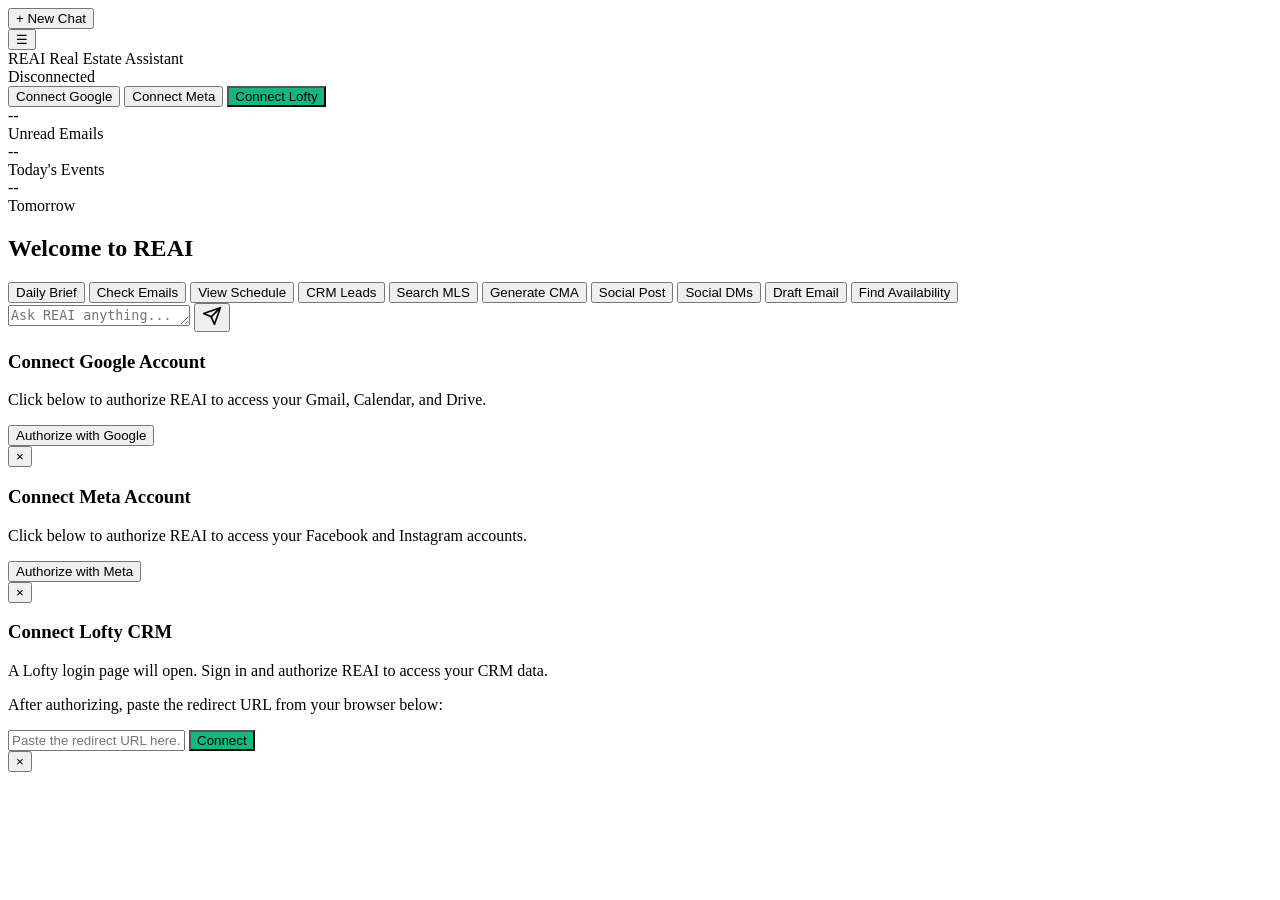
==== app/static/index.html @ 43204be3 "REAI - Real Estate AI Assistant v1.0" ====
<!DOCTYPE html>
<html lang="en">
<head>
    <meta charset="UTF-8">
    <meta name="viewport" content="width=device-width, initial-scale=1.0, maximum-scale=1.0, user-scalable=no">
    <meta name="apple-mobile-web-app-capable" content="yes">
    <meta name="apple-mobile-web-app-status-bar-style" content="black-translucent">
    <meta name="theme-color" content="#0f1117">
    <link rel="manifest" href="/static/manifest.json">
    <title>REAI - Real Estate AI Assistant</title>
    <link rel="stylesheet" href="/static/style.css?v=20260611b">
</head>
<body>
    <!-- Sidebar Overlay -->
    <div class="sidebar-overlay" id="sidebar-overlay"></div>

    <!-- Sidebar -->
    <div class="sidebar" id="sidebar">
        <button class="new-chat-btn" id="new-chat-btn">+ New Chat</button>
        <div class="sidebar-list" id="sidebar-list"></div>
    </div>

    <!-- Header -->
    <header class="header" id="header">
        <button class="menu-btn" id="menu-btn">&#9776;</button>
        <div class="logo">REAI Real Estate Assistant</div>
        <div class="header-right">
            <div class="status-badge" id="status-badge">
                <span class="status-dot" id="status-dot"></span>
                <span class="status-text" id="status-text">Disconnected</span>
            </div>
            <button class="connect-btn" id="connect-btn">Connect Google</button>
            <button class="meta-connect-btn" id="meta-connect-btn">Connect Meta</button>
            <button class="connect-btn lofty-connect-btn" id="lofty-connect-btn" style="background:#10b981">Connect Lofty</button>
        </div>
    </header>

    <!-- Chat Container -->
    <div class="chat-container" id="chat-container">
        <!-- Welcome Screen -->
        <div class="welcome-screen" id="welcome-screen">
            <div class="stats-row">
                <div class="stat-card">
                    <div class="stat-value" id="stat-unread">--</div>
                    <div class="stat-label">Unread Emails</div>
                </div>
                <div class="stat-card">
                    <div class="stat-value" id="stat-today">--</div>
                    <div class="stat-label">Today's Events</div>
                </div>
                <div class="stat-card">
                    <div class="stat-value" id="stat-tomorrow">--</div>
                    <div class="stat-label">Tomorrow</div>
                </div>
            </div>
            <h2>Welcome to REAI</h2>
            <div class="suggestions-grid">
                <button class="suggestion-card" onclick="useSuggestion('Give me my daily brief')">Daily Brief</button>
                <button class="suggestion-card" onclick="useSuggestion('Check my recent emails')">Check Emails</button>
                <button class="suggestion-card" onclick="useSuggestion('Show my schedule for today')">View Schedule</button>
                <button class="suggestion-card" onclick="useSuggestion('Show my CRM leads')">CRM Leads</button>
                <button class="suggestion-card" onclick="useSuggestion('Search MLS listings')">Search MLS</button>
                <button class="suggestion-card" onclick="useSuggestion('Generate a CMA report')">Generate CMA</button>
                <button class="suggestion-card" onclick="useSuggestion('Create a social media post')">Social Post</button>
                <button class="suggestion-card" onclick="useSuggestion('Check my social media DMs')">Social DMs</button>
                <button class="suggestion-card" onclick="useSuggestion('Draft an email')">Draft Email</button>
                <button class="suggestion-card" onclick="useSuggestion('Find my available time slots')">Find Availability</button>
            </div>
        </div>

        <!-- Messages will be appended here -->
    </div>

    <!-- Input Area -->
    <div class="input-area" id="input-area">
        <div class="input-wrapper">
            <textarea id="message-input" placeholder="Ask REAI anything..." rows="1"></textarea>
            <button class="send-btn" id="send-btn">
                <svg width="20" height="20" viewBox="0 0 24 24" fill="none" stroke="currentColor" stroke-width="2" stroke-linecap="round" stroke-linejoin="round">
                    <line x1="22" y1="2" x2="11" y2="13"></line>
                    <polygon points="22 2 15 22 11 13 2 9 22 2"></polygon>
                </svg>
            </button>
        </div>
    </div>

    <!-- Google Auth Modal -->
    <div class="modal-overlay" id="google-auth-modal">
        <div class="modal">
            <h3>Connect Google Account</h3>
            <div class="auth-step" id="google-step-1">
                <p>Click below to authorize REAI to access your Gmail, Calendar, and Drive.</p>
                <button class="modal-btn" id="google-authorize-btn">Authorize with Google</button>
            </div>
            <div class="auth-step" id="google-step-2" style="display:none;">
                <p>Paste the redirect URL you received after authorizing:</p>
                <input type="text" class="auth-input" id="google-auth-code" placeholder="Paste the redirect URL here...">
                <button class="modal-btn" id="google-submit-btn">Submit</button>
            </div>
            <button class="modal-close" id="google-modal-close">&times;</button>
        </div>
    </div>

    <!-- Meta Auth Modal -->
    <div class="modal-overlay" id="meta-auth-modal">
        <div class="modal meta-modal">
            <h3>Connect Meta Account</h3>
            <div class="auth-step" id="meta-step-1">
                <p>Click below to authorize REAI to access your Facebook and Instagram accounts.</p>
                <button class="modal-btn meta-btn" id="meta-authorize-btn">Authorize with Meta</button>
            </div>
            <div class="auth-step" id="meta-step-2" style="display:none;">
                <p>Paste the redirect URL you received after authorizing:</p>
                <input type="text" class="auth-input" id="meta-auth-code" placeholder="Paste the redirect URL here...">
                <button class="modal-btn meta-btn" id="meta-submit-btn">Submit</button>
            </div>
            <button class="modal-close" id="meta-modal-close">&times;</button>
        </div>
    </div>

    <!-- Lofty Auth Modal -->
    <div class="modal-overlay" id="lofty-auth-modal">
        <div class="modal">
            <h3>Connect Lofty CRM</h3>
            <div class="auth-step" id="lofty-step-1">
                <p>A Lofty login page will open. Sign in and authorize REAI to access your CRM data.</p>
            </div>
            <div class="auth-step" id="lofty-step-2">
                <p>After authorizing, paste the redirect URL from your browser below:</p>
                <input type="text" class="auth-input" id="lofty-auth-code" placeholder="Paste the redirect URL here...">
                <button class="modal-btn" id="lofty-submit-btn" style="background:#10b981">Connect</button>
            </div>
            <div class="auth-error" id="lofty-auth-error" style="display:none"></div>
            <button class="modal-close" id="lofty-modal-close">&times;</button>
        </div>
    </div>

    <script src="/static/app.js?v=20260611b"></script>
</body>
</html>
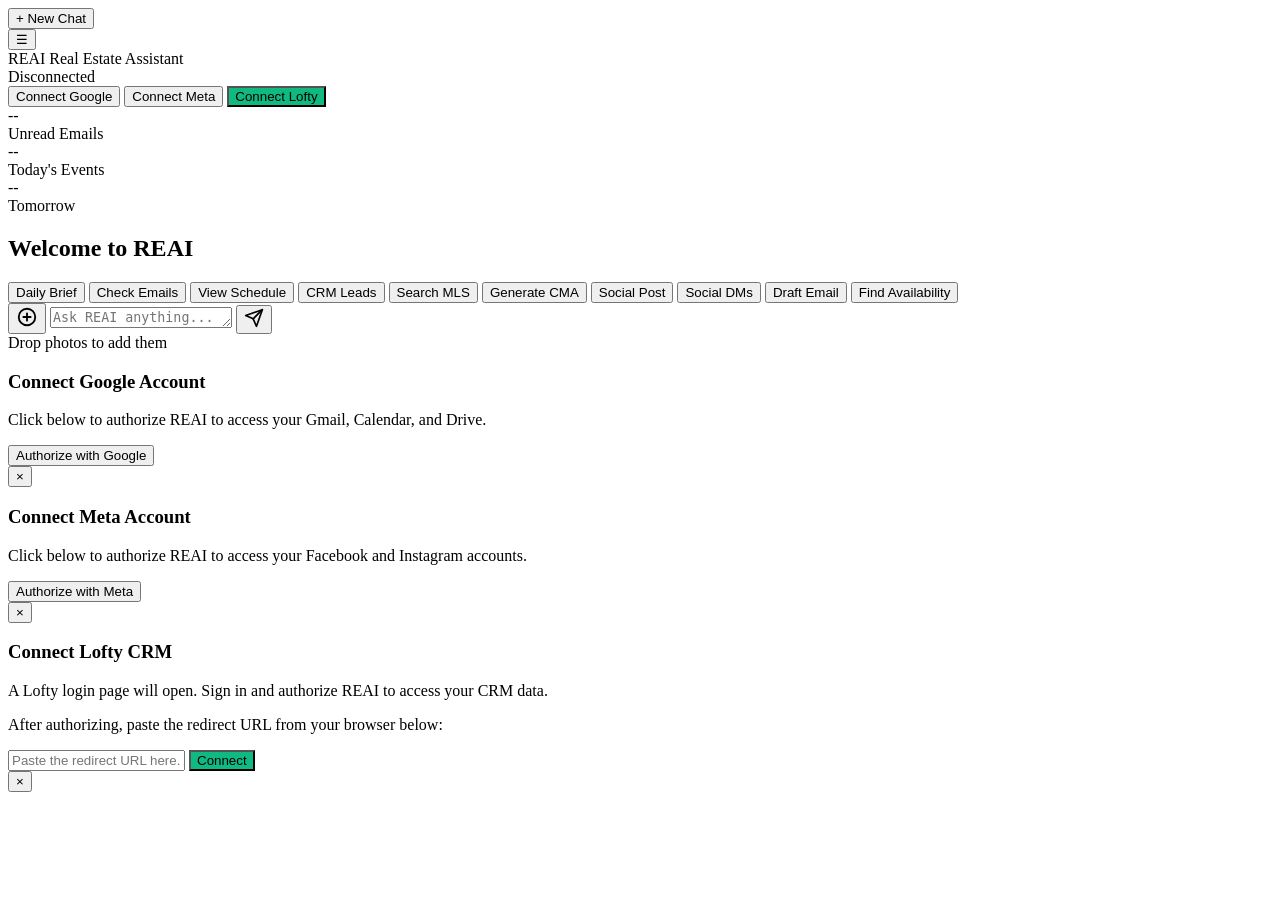
==== commit 2074bb97: "Chat: add the + button for photos and documents The upload API has been there since the graphics wor" ====
--- a/app/static/index.html
+++ b/app/static/index.html
@@ -8,7 +8,7 @@
     <meta name="theme-color" content="#0f1117">
     <link rel="manifest" href="/static/manifest.json">
     <title>REAI - Real Estate AI Assistant</title>
-    <link rel="stylesheet" href="/static/style.css?v=20260611b">
+    <link rel="stylesheet" href="/static/style.css?v=20260823a">
 </head>
 <body>
     <!-- Sidebar Overlay -->
@@ -34,6 +34,10 @@
             <button class="connect-btn lofty-connect-btn" id="lofty-connect-btn" style="background:#10b981">Connect Lofty</button>
         </div>
     </header>
+
+    <!-- Posts drafted by the assistant, waiting on a human click. Nothing
+         reaches Facebook or Instagram until Approve is pressed here. -->
+    <div class="pending-bar" id="pending-bar" style="display:none"></div>
 
     <!-- Chat Container -->
     <div class="chat-container" id="chat-container">
@@ -73,16 +77,33 @@
 
     <!-- Input Area -->
     <div class="input-area" id="input-area">
-        <div class="input-wrapper">
-            <textarea id="message-input" placeholder="Ask REAI anything..." rows="1"></textarea>
-            <button class="send-btn" id="send-btn">
+        <div class="input-wrapper" id="input-wrapper">
+            <!-- Files picked but not sent yet. They upload the moment they are
+                 chosen, so pressing send is instant. -->
+            <div class="attach-strip" id="attach-strip"></div>
+            <div class="input-row">
+                <button class="attach-btn" id="attach-btn" title="Add photos or a PDF" aria-label="Add photos or a PDF">
+                    <svg width="22" height="22" viewBox="0 0 24 24" fill="none" stroke="currentColor" stroke-width="2" stroke-linecap="round">
+                        <circle cx="12" cy="12" r="9"></circle>
+                        <line x1="12" y1="8" x2="12" y2="16"></line>
+                        <line x1="8" y1="12" x2="16" y2="12"></line>
+                    </svg>
+                </button>
+                <input type="file" id="file-input" multiple
+                       accept="image/jpeg,image/png,image/webp,.jpg,.jpeg,.png,.webp,.pdf,.txt,.csv" hidden>
+                <textarea id="message-input" placeholder="Ask REAI anything..." rows="1"></textarea>
+                <button class="send-btn" id="send-btn">
                 <svg width="20" height="20" viewBox="0 0 24 24" fill="none" stroke="currentColor" stroke-width="2" stroke-linecap="round" stroke-linejoin="round">
                     <line x1="22" y1="2" x2="11" y2="13"></line>
                     <polygon points="22 2 15 22 11 13 2 9 22 2"></polygon>
                 </svg>
-            </button>
+                </button>
+            </div>
         </div>
     </div>
+
+    <!-- Shown while a photo is dragged over the window -->
+    <div class="drop-veil" id="drop-veil">Drop photos to add them</div>
 
     <!-- Google Auth Modal -->
     <div class="modal-overlay" id="google-auth-modal">
@@ -135,6 +156,6 @@
         </div>
     </div>
 
-    <script src="/static/app.js?v=20260611b"></script>
+    <script src="/static/app.js?v=20260823a"></script>
 </body>
 </html>
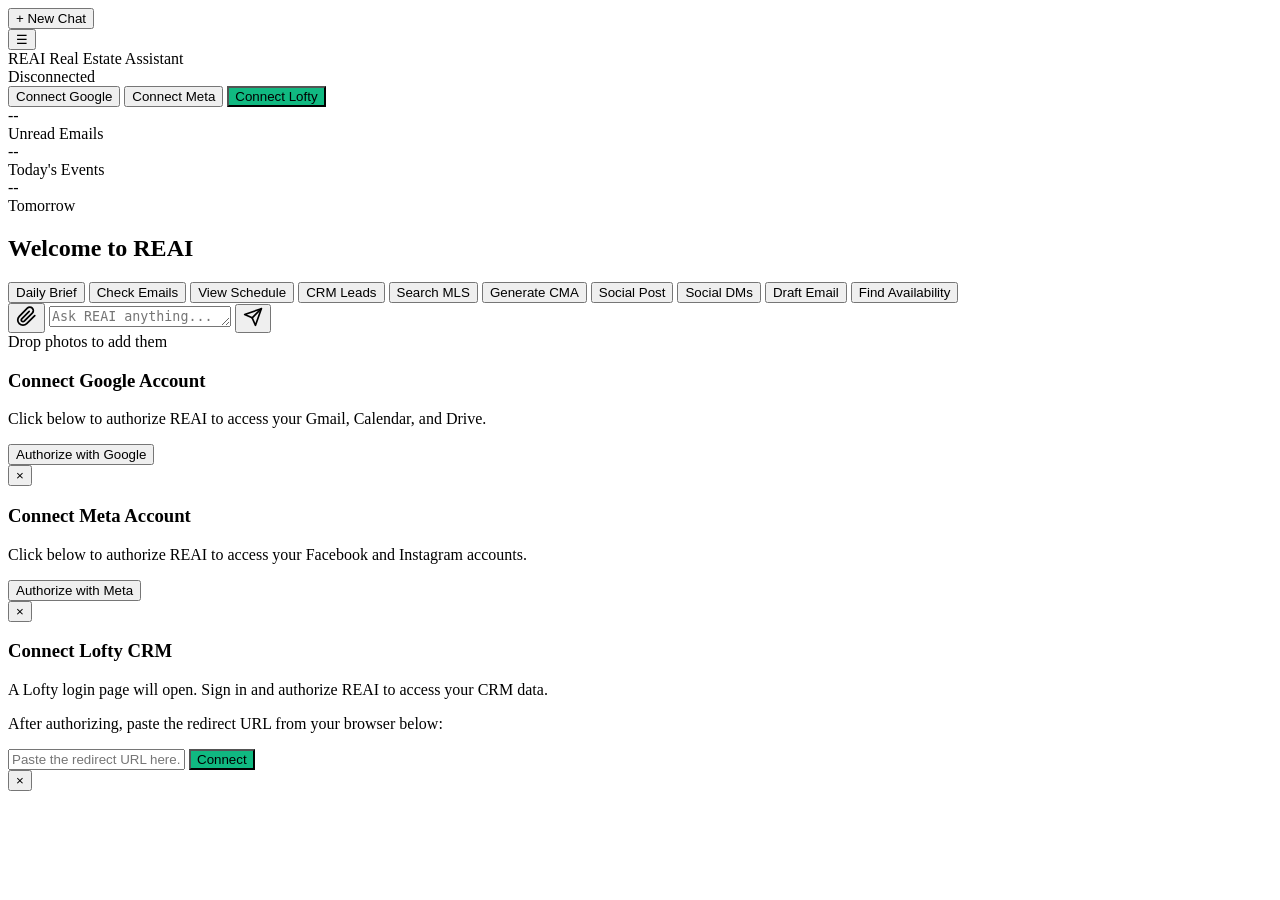
==== commit 312391a0: "Chat: paperclip icon on the attach button Augie looked for a paperclip, not a plus. Same button, uni" ====
--- a/app/static/index.html
+++ b/app/static/index.html
@@ -8,7 +8,7 @@
     <meta name="theme-color" content="#0f1117">
     <link rel="manifest" href="/static/manifest.json">
     <title>REAI - Real Estate AI Assistant</title>
-    <link rel="stylesheet" href="/static/style.css?v=20260823a">
+    <link rel="stylesheet" href="/static/style.css?v=20260823b">
 </head>
 <body>
     <!-- Sidebar Overlay -->
@@ -82,11 +82,9 @@
                  chosen, so pressing send is instant. -->
             <div class="attach-strip" id="attach-strip"></div>
             <div class="input-row">
-                <button class="attach-btn" id="attach-btn" title="Add photos or a PDF" aria-label="Add photos or a PDF">
-                    <svg width="22" height="22" viewBox="0 0 24 24" fill="none" stroke="currentColor" stroke-width="2" stroke-linecap="round">
-                        <circle cx="12" cy="12" r="9"></circle>
-                        <line x1="12" y1="8" x2="12" y2="16"></line>
-                        <line x1="8" y1="12" x2="16" y2="12"></line>
+                <button class="attach-btn" id="attach-btn" title="Attach photos or a PDF" aria-label="Attach photos or a PDF">
+                    <svg width="21" height="21" viewBox="0 0 24 24" fill="none" stroke="currentColor" stroke-width="2" stroke-linecap="round" stroke-linejoin="round">
+                        <path d="M21.44 11.05l-9.19 9.19a6 6 0 0 1-8.49-8.49l9.19-9.19a4 4 0 0 1 5.66 5.66l-9.2 9.19a2 2 0 0 1-2.83-2.83l8.49-8.48"></path>
                     </svg>
                 </button>
                 <input type="file" id="file-input" multiple
@@ -156,6 +154,6 @@
         </div>
     </div>
 
-    <script src="/static/app.js?v=20260823a"></script>
+    <script src="/static/app.js?v=20260823b"></script>
 </body>
 </html>
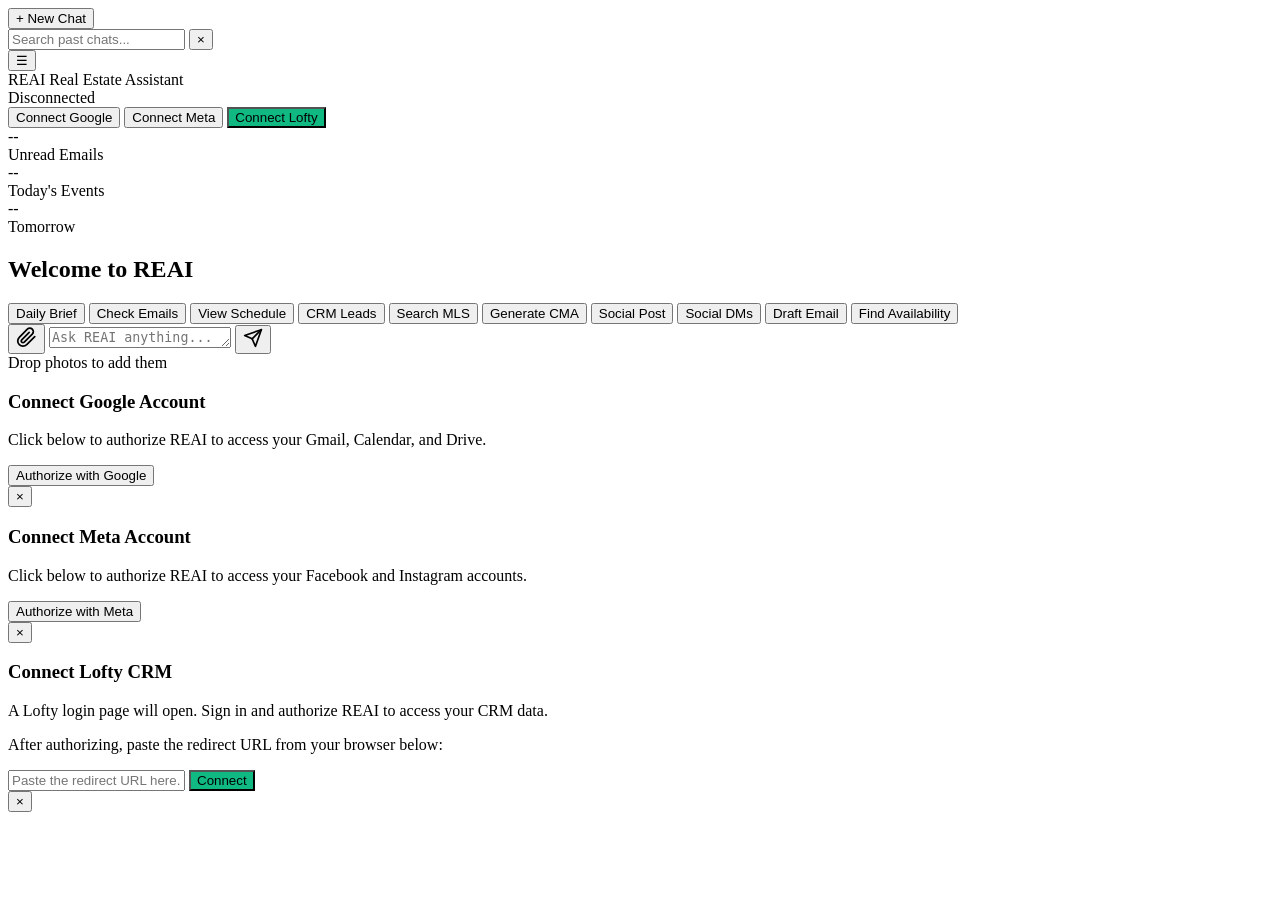
==== commit 60e5fe2c: "Make chat history findable: search, day grouping, last-activity order The history was all there and " ====
--- a/app/static/index.html
+++ b/app/static/index.html
@@ -17,6 +17,11 @@
     <!-- Sidebar -->
     <div class="sidebar" id="sidebar">
         <button class="new-chat-btn" id="new-chat-btn">+ New Chat</button>
+        <div class="sidebar-search">
+            <input type="search" id="sidebar-search-input" placeholder="Search past chats..."
+                   autocomplete="off" autocorrect="off" spellcheck="false">
+            <button class="sidebar-search-clear" id="sidebar-search-clear" title="Clear">&times;</button>
+        </div>
         <div class="sidebar-list" id="sidebar-list"></div>
     </div>
 
